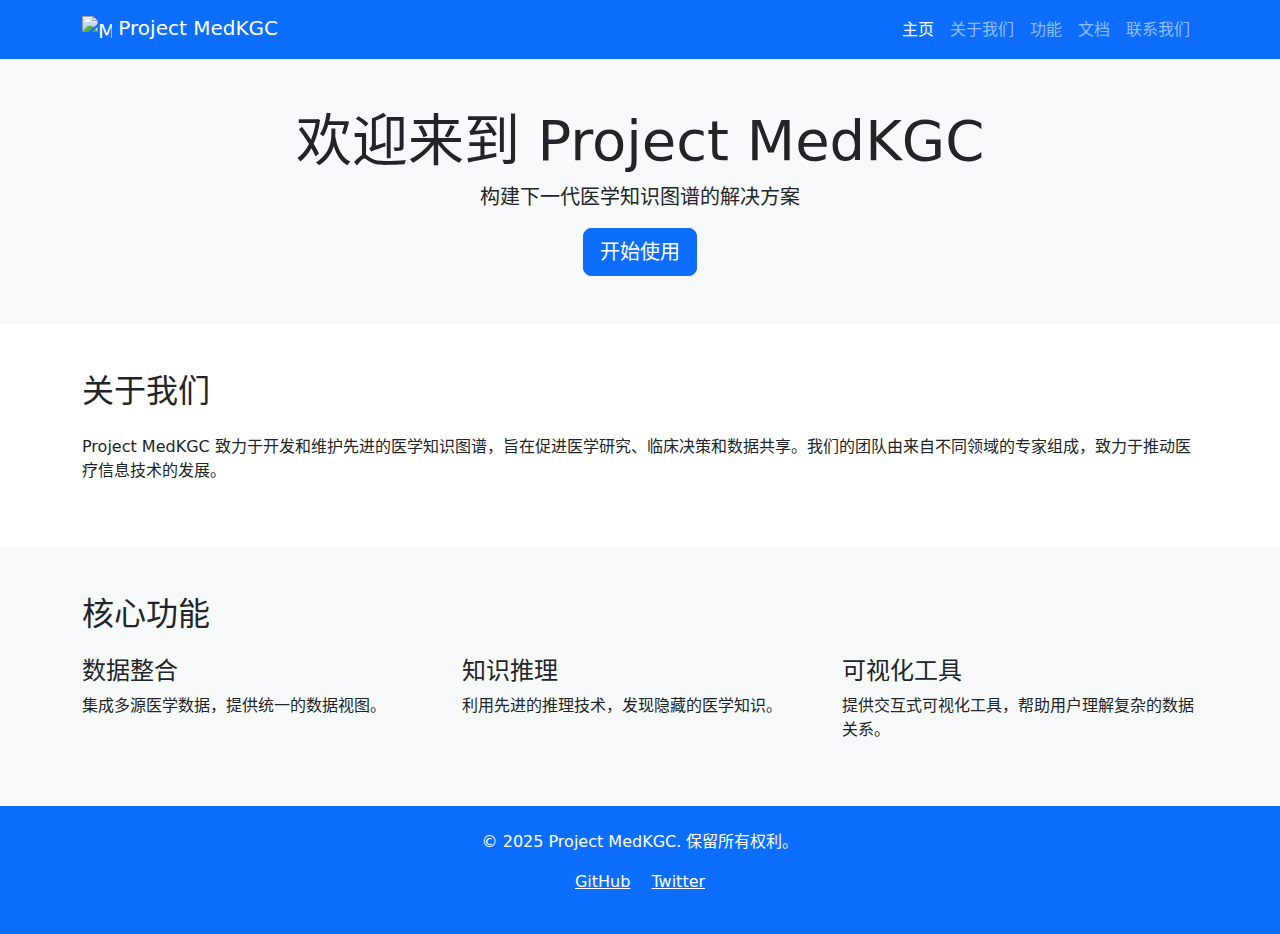
==== docs/index.html @ d03494c9 "Add static website for Project MedKGC" ====
<!-- docs/index.html -->
<!DOCTYPE html>
<html lang="zh-CN">
<head>
    <meta charset="UTF-8">
    <meta name="viewport" content="width=device-width, initial-scale=1.0">
    <title>Project MedKGC</title>
    <!-- Bootstrap CSS -->
    <link href="https://cdn.jsdelivr.net/npm/bootstrap@5.3.0/dist/css/bootstrap.min.css" rel="stylesheet">
    <!-- Custom CSS -->
    <link href="assets/css/styles.css" rel="stylesheet">
</head>
<body>
    <!-- 导航栏 -->
    <nav class="navbar navbar-expand-lg navbar-dark bg-primary">
        <div class="container">
            <a class="navbar-brand" href="index.html">
                <img src="assets/images/logo.png" alt="MedKGC Logo" width="30" height="30" class="d-inline-block align-text-top">
                Project MedKGC
            </a>
            <button class="navbar-toggler" type="button" data-bs-toggle="collapse" data-bs-target="#navbarNav" 
                    aria-controls="navbarNav" aria-expanded="false" aria-label="Toggle navigation">
                <span class="navbar-toggler-icon"></span>
            </button>
            <div class="collapse navbar-collapse" id="navbarNav">
                <ul class="navbar-nav ms-auto">
                    <li class="nav-item"><a class="nav-link active" href="index.html">主页</a></li>
                    <li class="nav-item"><a class="nav-link" href="about.html">关于我们</a></li>
                    <li class="nav-item"><a class="nav-link" href="features.html">功能</a></li>
                    <li class="nav-item"><a class="nav-link" href="documentation.html">文档</a></li>
                    <li class="nav-item"><a class="nav-link" href="contact.html">联系我们</a></li>
                </ul>
            </div>
        </div>
    </nav>

    <!-- 主体内容 -->
    <header class="bg-light py-5">
        <div class="container text-center">
            <h1 class="display-4">欢迎来到 Project MedKGC</h1>
            <p class="lead">构建下一代医学知识图谱的解决方案</p>
            <a href="documentation.html" class="btn btn-primary btn-lg">开始使用</a>
        </div>
    </header>

    <section class="py-5">
        <div class="container">
            <h2 class="mb-4">关于我们</h2>
            <p>Project MedKGC 致力于开发和维护先进的医学知识图谱，旨在促进医学研究、临床决策和数据共享。我们的团队由来自不同领域的专家组成，致力于推动医疗信息技术的发展。</p>
        </div>
    </section>

    <section class="bg-light py-5">
        <div class="container">
            <h2 class="mb-4">核心功能</h2>
            <div class="row">
                <div class="col-md-4">
                    <h4>数据整合</h4>
                    <p>集成多源医学数据，提供统一的数据视图。</p>
                </div>
                <div class="col-md-4">
                    <h4>知识推理</h4>
                    <p>利用先进的推理技术，发现隐藏的医学知识。</p>
                </div>
                <div class="col-md-4">
                    <h4>可视化工具</h4>
                    <p>提供交互式可视化工具，帮助用户理解复杂的数据关系。</p>
                </div>
            </div>
        </div>
    </section>

    <!-- 页脚 -->
    <footer class="bg-primary text-white py-4">
        <div class="container text-center">
            <p>&copy; 2025 Project MedKGC. 保留所有权利。</p>
            <p>
                <a href="https://github.com/yourusername/MedKGC" class="text-white me-3">GitHub</a>
                <a href="https://twitter.com/yourusername" class="text-white">Twitter</a>
            </p>
        </div>
    </footer>

    <!-- Bootstrap JS 和依赖项 -->
    <script src="https://cdn.jsdelivr.net/npm/bootstrap@5.3.0/dist/js/bootstrap.bundle.min.js"></script>
</body>
</html>
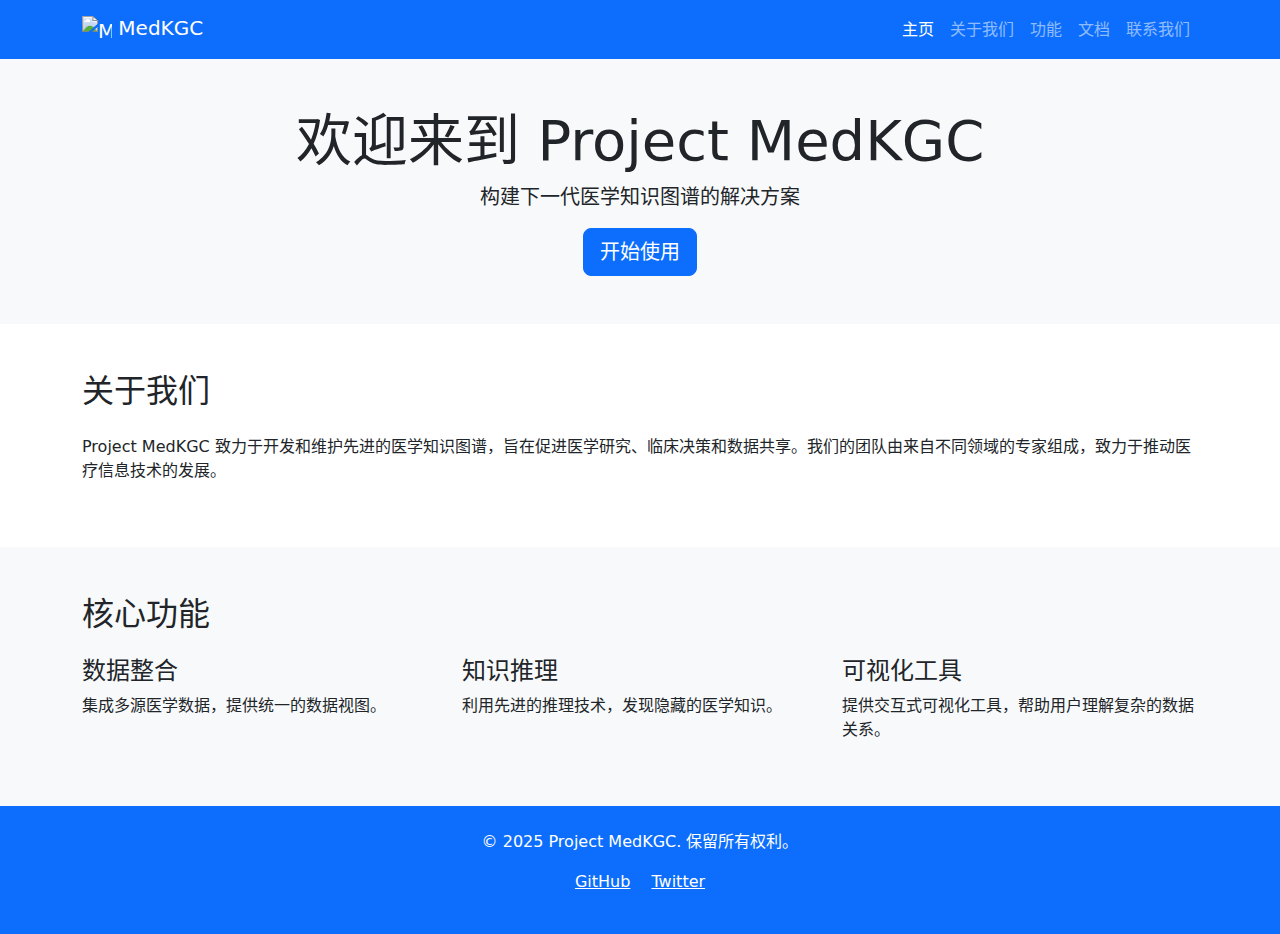
==== commit 900ef020: "Add logo of static website for Project MedKGC" ====
--- a/docs/index.html
+++ b/docs/index.html
@@ -16,7 +16,7 @@
         <div class="container">
             <a class="navbar-brand" href="index.html">
                 <img src="assets/images/logo.png" alt="MedKGC Logo" width="30" height="30" class="d-inline-block align-text-top">
-                Project MedKGC
+                MedKGC
             </a>
             <button class="navbar-toggler" type="button" data-bs-toggle="collapse" data-bs-target="#navbarNav" 
                     aria-controls="navbarNav" aria-expanded="false" aria-label="Toggle navigation">
